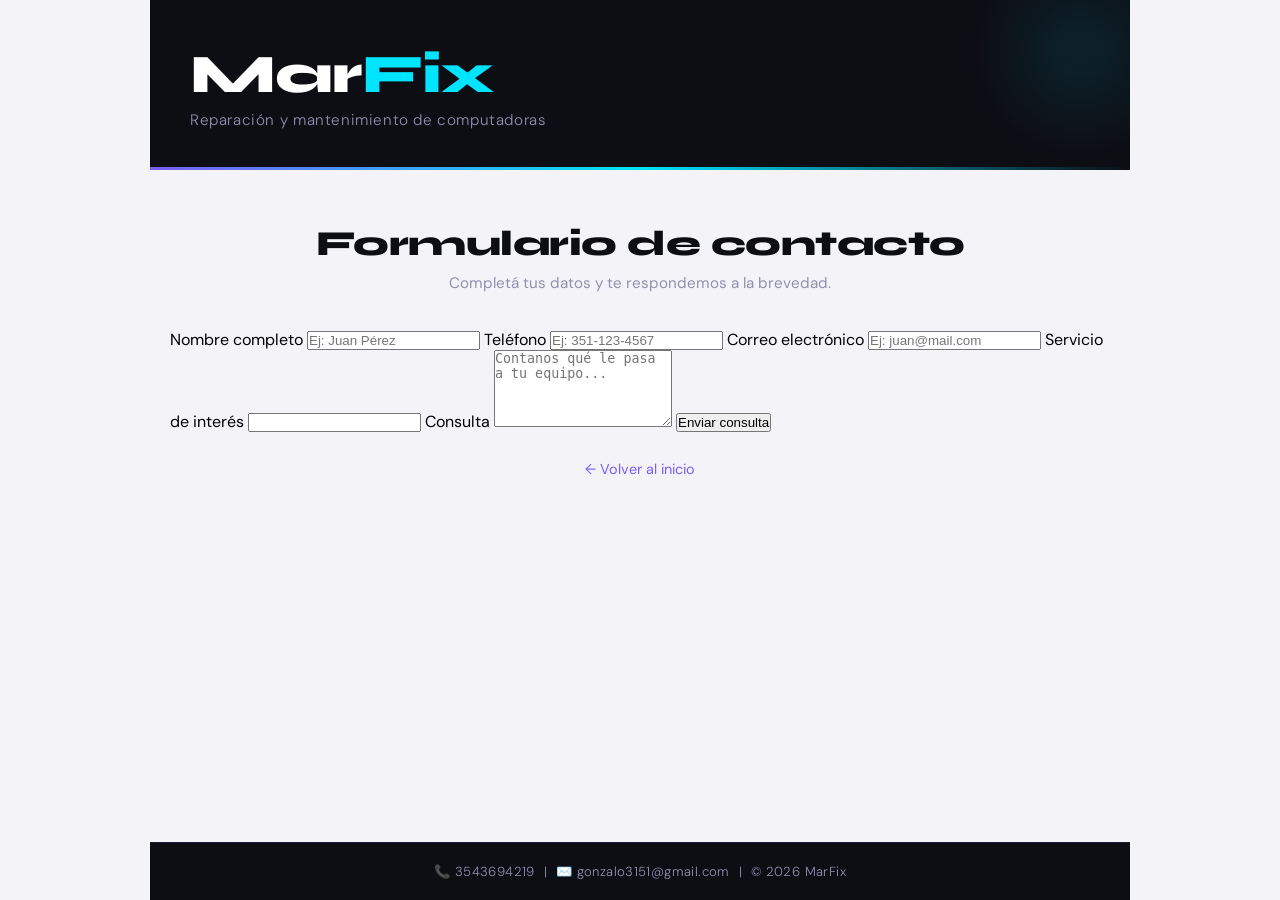
==== formulario.html @ ffe625de "Update formulario.html" ====
<!DOCTYPE html>
<html lang="es">
    <head>
        <title>Contacto — MarFix</title>
        <meta charset="utf-8">
        <link rel="stylesheet" type="text/css" href="primer.css">
        <meta name="viewport" content="width=device-width, initial-scale=1">
    </head>

    <body>
        <div id="contenedor">

            <header id="cabecera">
                <h1>Mar<span>Fix</span></h1>
                <p>Reparación y mantenimiento de computadoras</p>
            </header>

            <section id="form_section">
                <h2 id="titulo_form">Formulario de contacto</h2>
                <p id="subtitulo_form">Completá tus datos y te respondemos a la brevedad.</p>

                <script src="https://api.info2sheets.com/info2sheets-form.js"></script>

                  <form data-info2sheets-form-id="48ef4daf-02ae-4302-9ade-c45a4ba2f4a4">
                <form action="https://api.info2sheets.com/v1?key=48ef4daf-02ae-4302-9ade-c45a4ba2f4a4" method="POST" id="formulario">


                    <label for="nombre">Nombre completo</label>
                    <input type="text" id="nombre" name="nombre" placeholder="Ej: Juan Pérez" required>

                    <label for="telefono">Teléfono</label>
                    <input type="tel" id="telefono" name="telefono" placeholder="Ej: 351-123-4567" required>

                    <label for="mail">Correo electrónico</label>
                    <input type="email" id="mail" name="email" placeholder="Ej: juan@mail.com" required>

                    <label for="servicio">Servicio de interés</label>
                    <input type="text" id="servicio" name="servicio" readonly>

                    <label for="consulta">Consulta</label>
                    <textarea id="consulta" name="consulta" rows="5" placeholder="Contanos qué le pasa a tu equipo..." required></textarea>

                    <button type="submit">Enviar consulta</button>

                </form>

                <a href="index.html" id="volver">← Volver al inicio</a>
            </section>

            <footer id="pie">
                <p>📞 3543694219 &nbsp;|&nbsp; ✉️ gonzalo3151@gmail.com &nbsp;|&nbsp; © 2026 MarFix</p>
            </footer>

        </div>

        <script>
            const params = new URLSearchParams(window.location.search);
            const servicio = params.get('servicio');
            if (servicio) {
                document.getElementById('servicio').value = servicio;
            }
        </script>
    </body>
</html>
---- primer.css ----
@import url('https://fonts.googleapis.com/css2?family=Syne:wght@700;800&family=DM+Sans:wght@300;400;500&display=swap');

/* ── RESET & VARIABLES ─────────────────────────────── */
*, *::before, *::after { box-sizing: border-box; margin: 0; padding: 0; }

:root {
    --dark:    #0d0d14;
    --mid:     #16162a;
    --accent:  #00e5ff;
    --accent2: #7b5cfa;
    --light:   #f4f4f8;
    --muted:   #9090b0;
    --card-bg: #ffffff;
    --radius:  14px;
}

body {
    background: var(--light);
    font-family: 'DM Sans', sans-serif;
}

/* ── CONTENEDOR ─────────────────────────────────────── */
#contenedor {
    width: 90%;
    max-width: 980px;
    margin: 0 auto;
    min-height: 100vh;
    display: flex;
    flex-direction: column;
}

/* ── HEADER ─────────────────────────────────────────── */
#cabecera {
    background: var(--dark);
    padding: 48px 40px 40px;
    position: relative;
    overflow: hidden;
}

/* línea de acento decorativa */
#cabecera::before {
    content: '';
    position: absolute;
    bottom: 0; left: 0;
    width: 100%; height: 3px;
    background: linear-gradient(90deg, var(--accent2), var(--accent), transparent);
}

/* círculo decorativo de fondo */
#cabecera::after {
    content: '';
    position: absolute;
    top: -60px; right: -60px;
    width: 220px; height: 220px;
    border-radius: 50%;
    background: radial-gradient(circle, rgba(0,229,255,0.10) 0%, transparent 70%);
    pointer-events: none;
}

#cabecera h1 {
    font-family: 'Syne', sans-serif;
    font-size: clamp(2.2rem, 5vw, 3.4rem);
    font-weight: 800;
    color: #ffffff;
    letter-spacing: -1px;
    line-height: 1;
}

#cabecera h1 span {
    color: var(--accent);
}

#cabecera p {
    margin-top: 8px;
    color: var(--muted);
    font-size: 0.95rem;
    font-weight: 300;
    letter-spacing: 0.04em;
}

/* ── SECCIÓN SERVICIOS ──────────────────────────────── */
#contenido {
    flex: 1;
    background: var(--light);
    display: flex;
    justify-content: center;
    flex-wrap: wrap;
    gap: 24px;
    padding: 48px 20px;
}

/* ── CARDS ──────────────────────────────────────────── */
.caja_cont {
    width: 280px;
    background: var(--card-bg);
    border-radius: var(--radius);
    border: 1.5px solid #e2e2ee;
    display: flex;
    flex-direction: column;
    align-items: center;
    padding: 36px 24px 28px;
    text-align: center;
    position: relative;
    overflow: hidden;
    transition: transform 0.25s ease, box-shadow 0.25s ease, border-color 0.25s ease;
    box-shadow: 0 2px 12px rgba(13,13,20,0.06);
}

/* borde superior de acento */
.caja_cont::before {
    content: '';
    position: absolute;
    top: 0; left: 0;
    width: 100%; height: 4px;
    background: linear-gradient(90deg, var(--accent2), var(--accent));
    opacity: 0;
    transition: opacity 0.25s ease;
}

.caja_cont:hover {
    transform: translateY(-6px);
    box-shadow: 0 16px 40px rgba(13,13,20,0.12);
    border-color: #c8c8e0;
}

.caja_cont:hover::before { opacity: 1; }

/* ícono */
.caja_cont img {
    width: 72px;
    height: 72px;
    margin-bottom: 20px;
    filter: drop-shadow(0 4px 8px rgba(0,229,255,0.18));
}

.caja_cont h2 {
    font-family: 'Syne', sans-serif;
    font-size: 1.2rem;
    font-weight: 700;
    color: var(--dark);
    margin-bottom: 10px;
}

.caja_cont p {
    color: var(--muted);
    font-size: 0.9rem;
    line-height: 1.6;
    flex: 1;
}

/* ── BOTÓN ──────────────────────────────────────────── */
.btn_contacto {
    display: inline-block;
    margin-top: 24px;
    padding: 11px 28px;
    background: var(--dark);
    color: var(--accent);
    font-family: 'DM Sans', sans-serif;
    font-size: 0.88rem;
    font-weight: 500;
    border-radius: 8px;
    text-decoration: none;
    letter-spacing: 0.04em;
    transition: background 0.2s, color 0.2s, transform 0.15s;
}

.btn_contacto:hover {
    background: var(--accent);
    color: var(--dark);
    transform: scale(1.04);
}

/* ── FOOTER ─────────────────────────────────────────── */
#pie {
    background: var(--dark);
    padding: 20px 40px;
    display: flex;
    align-items: center;
    justify-content: center;
    border-top: 1px solid #1e1e38;
}

#pie p {
    color: var(--muted);
    font-size: 0.82rem;
    font-weight: 300;
    letter-spacing: 0.03em;
}

/* ── FORMULARIO ─────────────────────────────────────── */
#form_section {
    flex: 1;
    padding: 52px 20px;
    display: flex;
    flex-direction: column;
    align-items: center;
}

#titulo_form {
    font-family: 'Syne', sans-serif;
    font-size: clamp(1.6rem, 4vw, 2.2rem);
    font-weight: 800;
    color: var(--dark);
    letter-spacing: -0.5px;
    margin-bottom: 8px;
    text-align: center;
}

#subtitulo_form {
    color: var(--muted);
    font-size: 0.95rem;
    margin-bottom: 36px;
    text-align: center;
}

#formulario {
    width: 100%;
    max-width: 520px;
    display: flex;
    flex-direction: column;
    gap: 6px;
}

#formulario label {
    font-size: 0.82rem;
    font-weight: 500;
    color: var(--dark);
    letter-spacing: 0.05em;
    text-transform: uppercase;
    margin-top: 12px;
}

#formulario input,
#formulario textarea {
    width: 100%;
    padding: 13px 16px;
    border: 1.5px solid #e0e0ee;
    border-radius: 9px;
    font-family: 'DM Sans', sans-serif;
    font-size: 0.95rem;
    color: var(--dark);
    background: #fff;
    outline: none;
    transition: border-color 0.2s, box-shadow 0.2s;
}

#formulario input:focus,
#formulario textarea:focus {
    border-color: var(--accent2);
    box-shadow: 0 0 0 3px rgba(123,92,250,0.12);
}

#formulario input[readonly] {
    background: #f0f0f8;
    color: var(--muted);
    cursor: default;
}

#formulario textarea { resize: vertical; min-height: 120px; }

#formulario button[type="submit"] {
    margin-top: 20px;
    padding: 14px;
    background: var(--dark);
    color: var(--accent);
    font-family: 'DM Sans', sans-serif;
    font-size: 0.95rem;
    font-weight: 500;
    letter-spacing: 0.05em;
    border: none;
    border-radius: 9px;
    cursor: pointer;
    transition: background 0.2s, color 0.2s, transform 0.15s;
}

#formulario button[type="submit"]:hover {
    background: var(--accent);
    color: var(--dark);
    transform: translateY(-2px);
}

#volver {
    margin-top: 28px;
    color: var(--accent2);
    font-size: 0.9rem;
    text-decoration: none;
    transition: opacity 0.2s;
}
#volver:hover { opacity: 0.7; }

/* ── TABLET ─────────────────────────────────────────── */
@media (min-width: 600px) and (max-width: 1023px) {
    .caja_cont { width: 220px; }
}

/* ── MOBILE ─────────────────────────────────────────── */
@media (max-width: 599px) {
    #cabecera { padding: 36px 24px 32px; }
    #contenido { padding: 32px 16px; }
    .caja_cont { width: 100%; }
    #pie { padding: 20px 16px; }
    #pie p { text-align: center; }
}
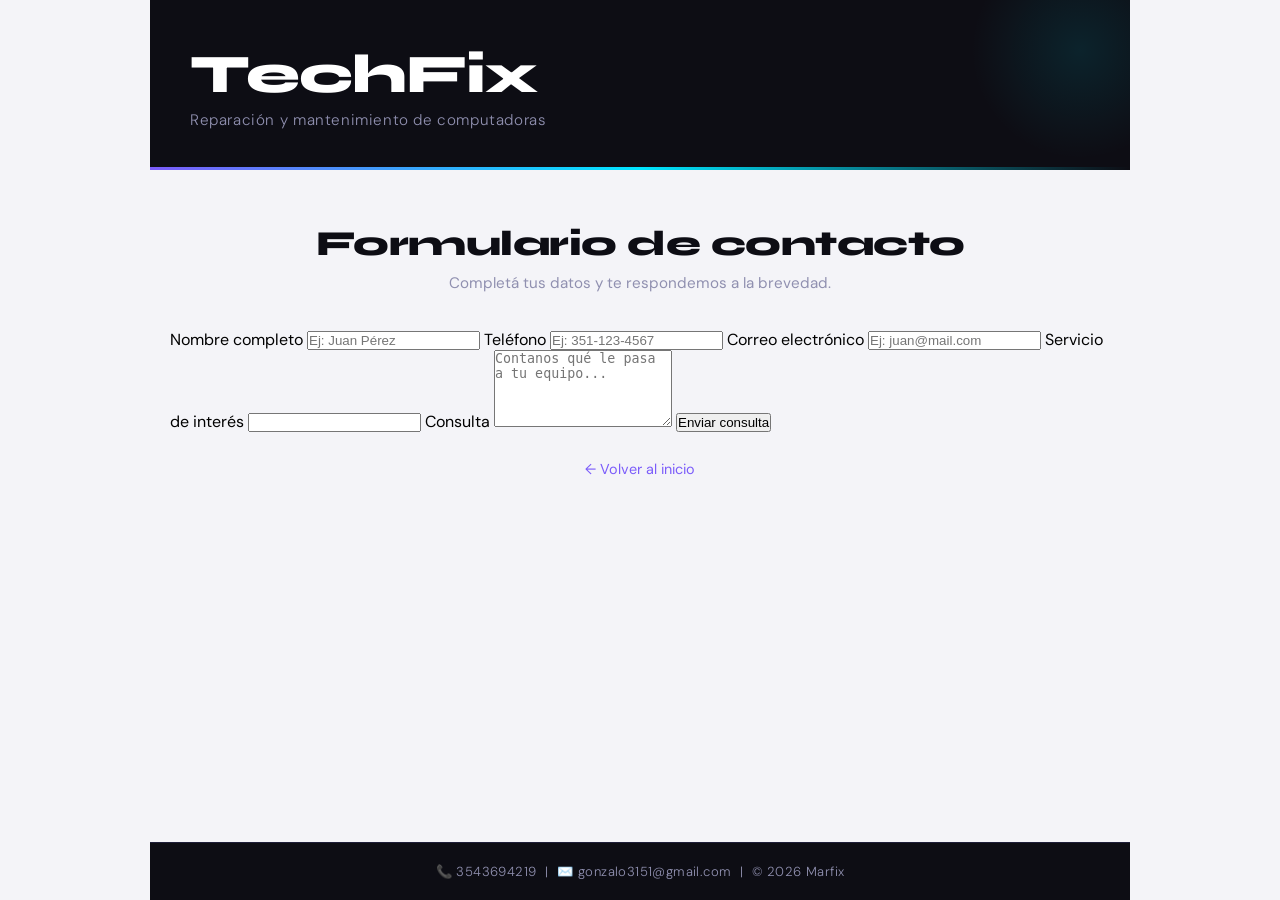
==== commit fbe4b3d2: "Update formulario.html" ====
--- a/formulario.html
+++ b/formulario.html
@@ -1,29 +1,27 @@
 <!DOCTYPE html>
-<html lang="es">
-    <head>
-        <title>Contacto — MarFix</title>
-        <meta charset="utf-8">
-        <link rel="stylesheet" type="text/css" href="primer.css">
-        <meta name="viewport" content="width=device-width, initial-scale=1">
-    </head>
+<html>
+   <head>
+    <title>Contacto - MarFix</title>
+    <meta charset="utf-8">
+    <link rel="stylesheet" type="text/css" href="primer.css">
+    <meta name="viewport" content="width=device-width, initial-scale=1">
+</head>
 
     <body>
         <div id="contenedor">
 
             <header id="cabecera">
-                <h1>Mar<span>Fix</span></h1>
+                <h1>TechFix</h1>
                 <p>Reparación y mantenimiento de computadoras</p>
             </header>
 
             <section id="form_section">
                 <h2 id="titulo_form">Formulario de contacto</h2>
                 <p id="subtitulo_form">Completá tus datos y te respondemos a la brevedad.</p>
+<script src="https://api.info2sheets.com/info2sheets-form.js"></script>
 
-                <script src="https://api.info2sheets.com/info2sheets-form.js"></script>
-
-                  <form data-info2sheets-form-id="48ef4daf-02ae-4302-9ade-c45a4ba2f4a4">
+<form data-info2sheets-form-id="48ef4daf-02ae-4302-9ade-c45a4ba2f4a4">
                 <form action="https://api.info2sheets.com/v1?key=48ef4daf-02ae-4302-9ade-c45a4ba2f4a4" method="POST" id="formulario">
-
 
                     <label for="nombre">Nombre completo</label>
                     <input type="text" id="nombre" name="nombre" placeholder="Ej: Juan Pérez" required>
@@ -43,15 +41,29 @@
                     <button type="submit">Enviar consulta</button>
 
                 </form>
+               
 
                 <a href="index.html" id="volver">← Volver al inicio</a>
             </section>
 
             <footer id="pie">
-                <p>📞 3543694219 &nbsp;|&nbsp; ✉️ gonzalo3151@gmail.com &nbsp;|&nbsp; © 2026 MarFix</p>
-            </footer>
+    <p>📞 3543694219 &nbsp;|&nbsp; ✉️ gonzalo3151@gmail.com &nbsp;|&nbsp; © 2026 Marfix</p>
+</footer>
+            
 
         </div>
+
+        <script>
+            // Toma el parámetro "servicio" de la URL y lo pone en el campo
+            const params = new URLSearchParams(window.location.search);
+            const servicio = params.get('servicio');
+            if (servicio) {
+                document.getElementById('servicio').value = servicio;
+            }
+        </script>
+    </body>
+</html>
+
 
         <script>
             const params = new URLSearchParams(window.location.search);
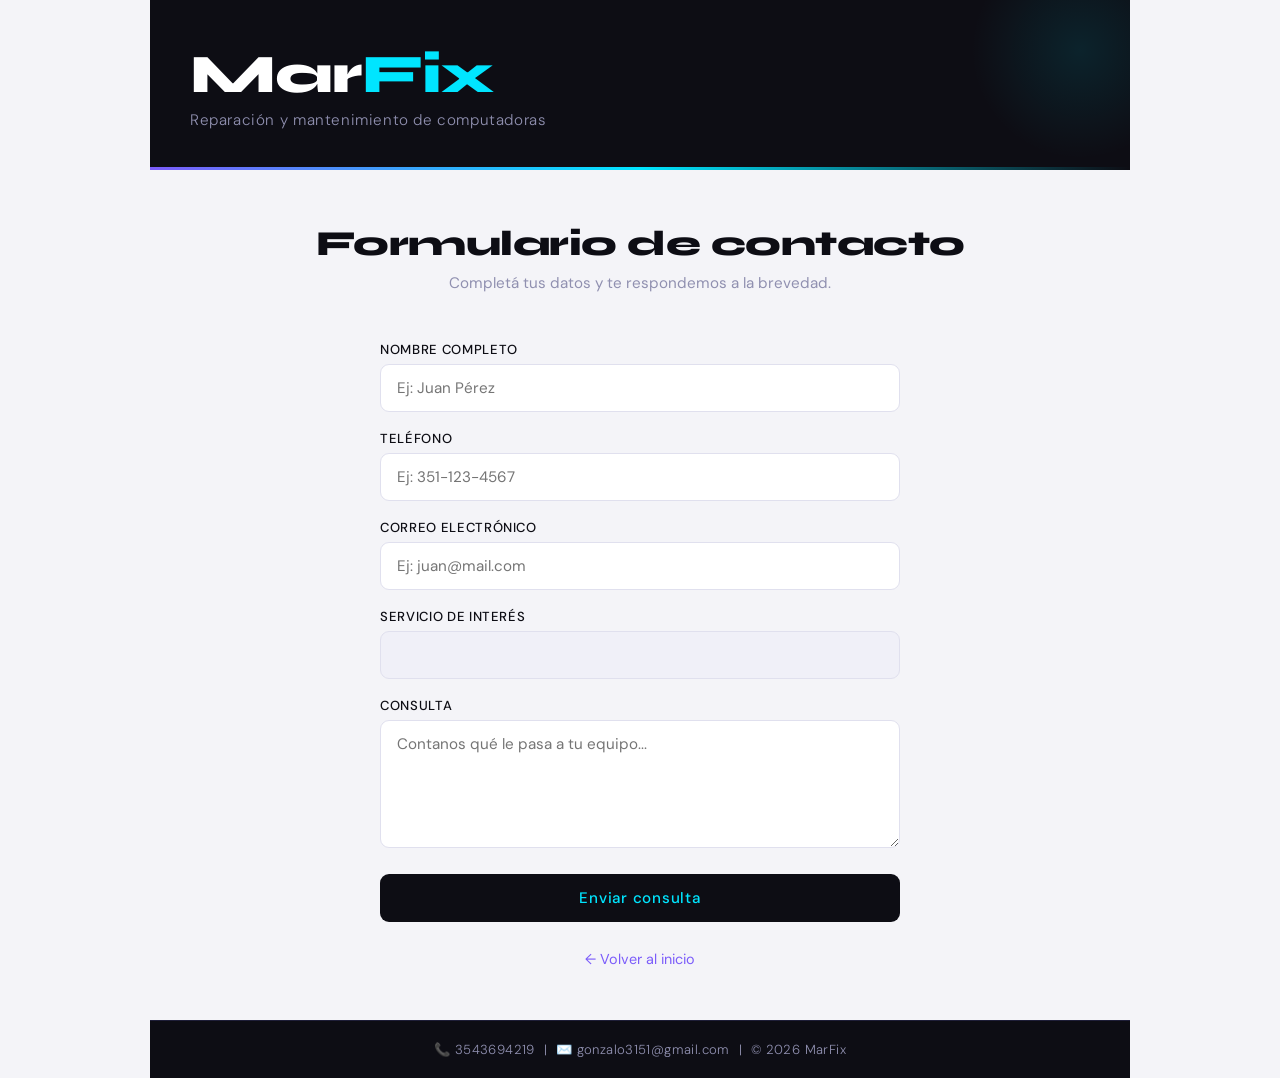
==== commit 7a93e02a: "Refactor formulario.html for improved structure" ====
--- a/formulario.html
+++ b/formulario.html
@@ -1,27 +1,25 @@
 <!DOCTYPE html>
-<html>
-   <head>
-    <title>Contacto - MarFix</title>
-    <meta charset="utf-8">
-    <link rel="stylesheet" type="text/css" href="primer.css">
-    <meta name="viewport" content="width=device-width, initial-scale=1">
-</head>
+<html lang="es">
+    <head>
+        <title>Contacto — MarFix</title>
+        <meta charset="utf-8">
+        <link rel="stylesheet" type="text/css" href="primer.css">
+        <meta name="viewport" content="width=device-width, initial-scale=1">
+    </head>
 
     <body>
         <div id="contenedor">
 
             <header id="cabecera">
-                <h1>TechFix</h1>
+                <h1>Mar<span>Fix</span></h1>
                 <p>Reparación y mantenimiento de computadoras</p>
             </header>
 
             <section id="form_section">
                 <h2 id="titulo_form">Formulario de contacto</h2>
                 <p id="subtitulo_form">Completá tus datos y te respondemos a la brevedad.</p>
-<script src="https://api.info2sheets.com/info2sheets-form.js"></script>
 
-<form data-info2sheets-form-id="48ef4daf-02ae-4302-9ade-c45a4ba2f4a4">
-                <form action="https://api.info2sheets.com/v1?key=48ef4daf-02ae-4302-9ade-c45a4ba2f4a4" method="POST" id="formulario">
+                <form action="https://formspree.io/f/xzdwezln" method="POST" id="formulario">
 
                     <label for="nombre">Nombre completo</label>
                     <input type="text" id="nombre" name="nombre" placeholder="Ej: Juan Pérez" required>
@@ -41,29 +39,15 @@
                     <button type="submit">Enviar consulta</button>
 
                 </form>
-               
 
                 <a href="index.html" id="volver">← Volver al inicio</a>
             </section>
 
             <footer id="pie">
-    <p>📞 3543694219 &nbsp;|&nbsp; ✉️ gonzalo3151@gmail.com &nbsp;|&nbsp; © 2026 Marfix</p>
-</footer>
-            
+                <p>📞 3543694219 &nbsp;|&nbsp; ✉️ gonzalo3151@gmail.com &nbsp;|&nbsp; © 2026 MarFix</p>
+            </footer>
 
         </div>
-
-        <script>
-            // Toma el parámetro "servicio" de la URL y lo pone en el campo
-            const params = new URLSearchParams(window.location.search);
-            const servicio = params.get('servicio');
-            if (servicio) {
-                document.getElementById('servicio').value = servicio;
-            }
-        </script>
-    </body>
-</html>
-
 
         <script>
             const params = new URLSearchParams(window.location.search);
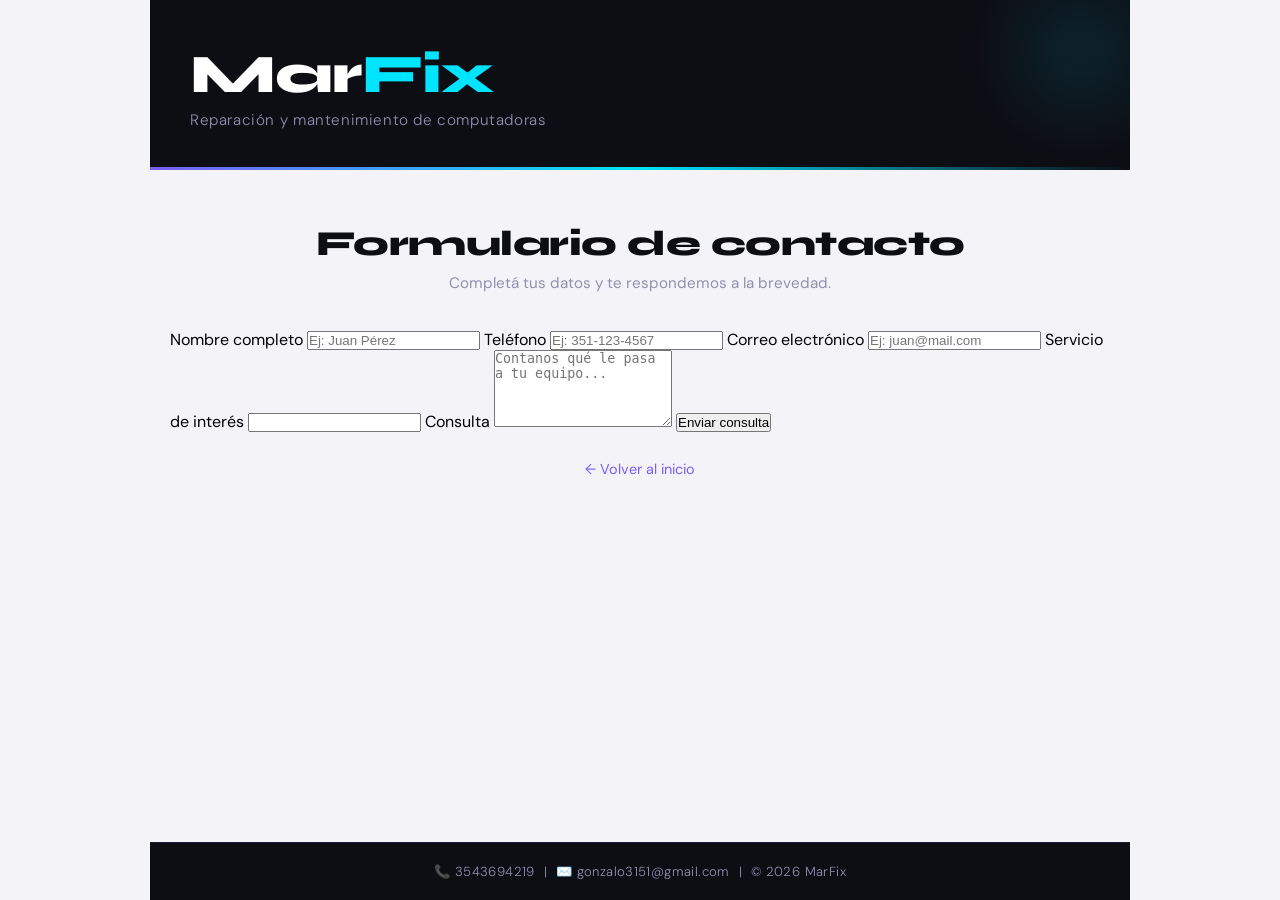
==== commit e58e2029: "Update form action to use new API endpoint" ====
--- a/formulario.html
+++ b/formulario.html
@@ -19,7 +19,11 @@
                 <h2 id="titulo_form">Formulario de contacto</h2>
                 <p id="subtitulo_form">Completá tus datos y te respondemos a la brevedad.</p>
 
-                <form action="https://formspree.io/f/xzdwezln" method="POST" id="formulario">
+                <script src="https://api.info2sheets.com/info2sheets-form.js"></script>
+
+<form data-info2sheets-form-id="48ef4daf-02ae-4302-9ade-c45a4ba2f4a4">
+                <form action="https://api.info2sheets.com/v1?key=48ef4daf-02ae-4302-9ade-c45a4ba2f4a4" method="POST" id="formulario">
+
 
                     <label for="nombre">Nombre completo</label>
                     <input type="text" id="nombre" name="nombre" placeholder="Ej: Juan Pérez" required>
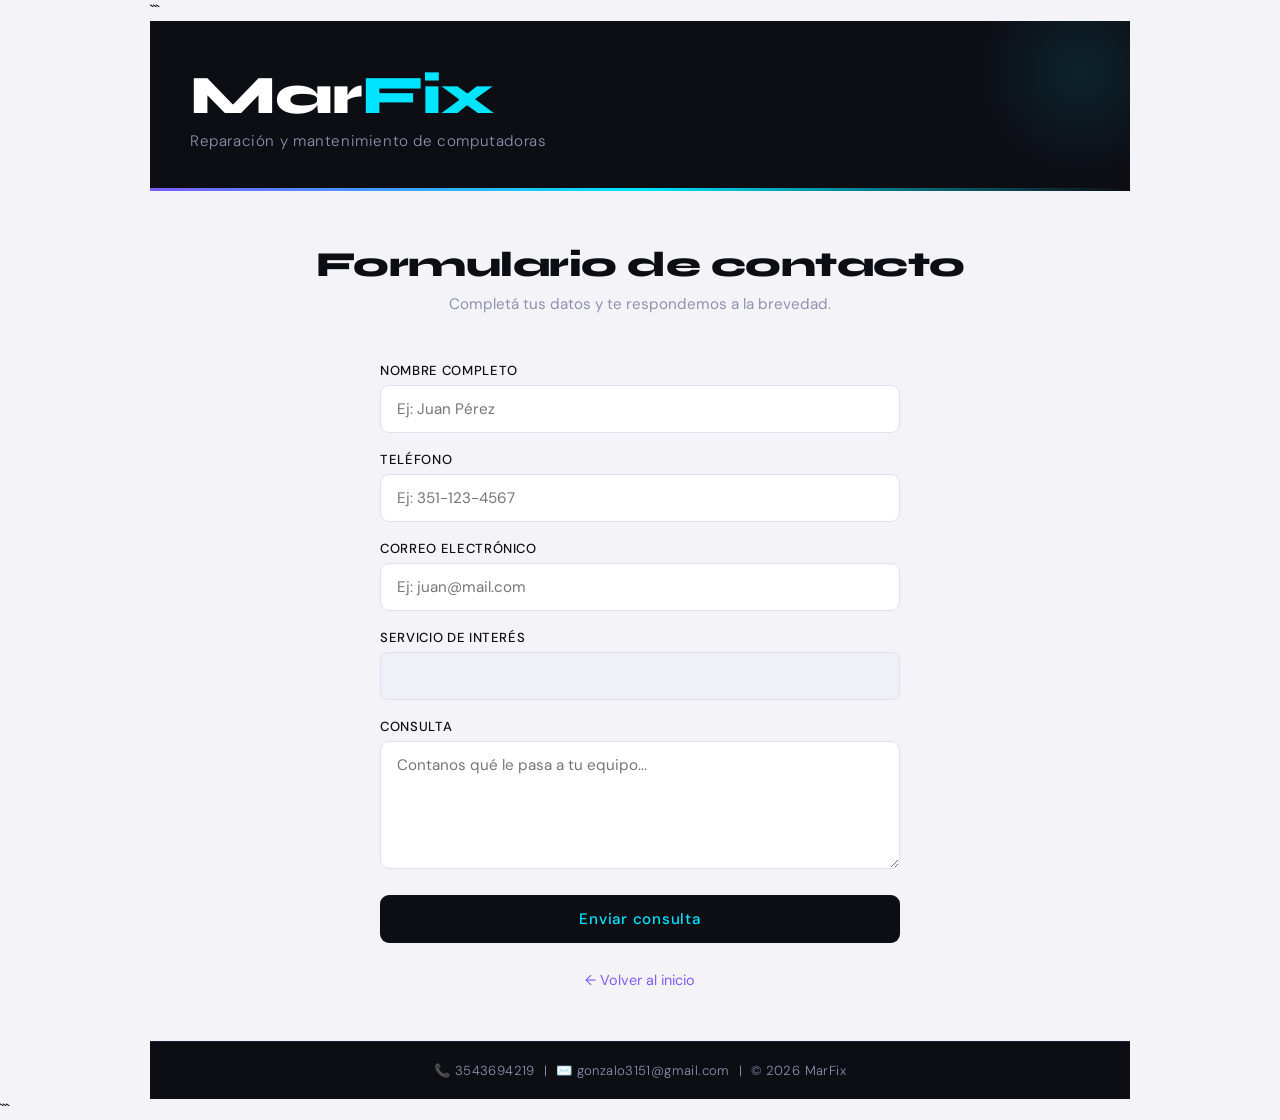
==== commit 922b3f33: "Update formulario.html" ====
--- a/formulario.html
+++ b/formulario.html
@@ -1,64 +1,84 @@
 <!DOCTYPE html>
+
 <html lang="es">
-    <head>
-        <title>Contacto — MarFix</title>
-        <meta charset="utf-8">
-        <link rel="stylesheet" type="text/css" href="primer.css">
-        <meta name="viewport" content="width=device-width, initial-scale=1">
-    </head>
+<head>
+    <title>Contacto — MarFix</title>
+    <meta charset="utf-8">
+    <link rel="stylesheet" type="text/css" href="primer.css">
+    <meta name="viewport" content="width=device-width, initial-scale=1">
+</head>
 
-    <body>
-        <div id="contenedor">
+<body>
+    <div id="contenedor">
 
-            <header id="cabecera">
-                <h1>Mar<span>Fix</span></h1>
-                <p>Reparación y mantenimiento de computadoras</p>
-            </header>
+```
+    <header id="cabecera">
+        <h1>Mar<span>Fix</span></h1>
+        <p>Reparación y mantenimiento de computadoras</p>
+    </header>
 
-            <section id="form_section">
-                <h2 id="titulo_form">Formulario de contacto</h2>
-                <p id="subtitulo_form">Completá tus datos y te respondemos a la brevedad.</p>
+    <section id="form_section">
+        <h2 id="titulo_form">Formulario de contacto</h2>
+        <p id="subtitulo_form">Completá tus datos y te respondemos a la brevedad.</p>
 
-                <script src="https://api.info2sheets.com/info2sheets-form.js"></script>
+        <form id="formulario" data-info2sheets-form-id="48ef4daf-02ae-4302-9ade-c45a4ba2f4a4">
 
-<form data-info2sheets-form-id="48ef4daf-02ae-4302-9ade-c45a4ba2f4a4">
-                <form action="https://api.info2sheets.com/v1?key=48ef4daf-02ae-4302-9ade-c45a4ba2f4a4" method="POST" id="formulario">
+            <label for="nombre">Nombre completo</label>
+            <input type="text" id="nombre" name="nombre" placeholder="Ej: Juan Pérez" required>
 
+            <label for="telefono">Teléfono</label>
+            <input type="tel" id="telefono" name="telefono" placeholder="Ej: 351-123-4567" required>
 
-                    <label for="nombre">Nombre completo</label>
-                    <input type="text" id="nombre" name="nombre" placeholder="Ej: Juan Pérez" required>
+            <label for="mail">Correo electrónico</label>
+            <input type="email" id="mail" name="email" placeholder="Ej: juan@mail.com" required>
 
-                    <label for="telefono">Teléfono</label>
-                    <input type="tel" id="telefono" name="telefono" placeholder="Ej: 351-123-4567" required>
+            <label for="servicio">Servicio de interés</label>
+            <input type="text" id="servicio" name="servicio" readonly>
 
-                    <label for="mail">Correo electrónico</label>
-                    <input type="email" id="mail" name="email" placeholder="Ej: juan@mail.com" required>
+            <label for="consulta">Consulta</label>
+            <textarea id="consulta" name="consulta" rows="5" placeholder="Contanos qué le pasa a tu equipo..." required></textarea>
 
-                    <label for="servicio">Servicio de interés</label>
-                    <input type="text" id="servicio" name="servicio" readonly>
+            <button type="submit">Enviar consulta</button>
 
-                    <label for="consulta">Consulta</label>
-                    <textarea id="consulta" name="consulta" rows="5" placeholder="Contanos qué le pasa a tu equipo..." required></textarea>
+            <p id="mensaje-exito" style="display:none; color:green; margin-top:15px;">
+                ✅ Consulta enviada correctamente. Nos contactaremos a la brevedad.
+            </p>
 
-                    <button type="submit">Enviar consulta</button>
+        </form>
 
-                </form>
+        <a href="index.html" id="volver">← Volver al inicio</a>
+    </section>
 
-                <a href="index.html" id="volver">← Volver al inicio</a>
-            </section>
+    <footer id="pie">
+        <p>📞 3543694219 &nbsp;|&nbsp; ✉️ gonzalo3151@gmail.com &nbsp;|&nbsp; © 2026 MarFix</p>
+    </footer>
 
-            <footer id="pie">
-                <p>📞 3543694219 &nbsp;|&nbsp; ✉️ gonzalo3151@gmail.com &nbsp;|&nbsp; © 2026 MarFix</p>
-            </footer>
+</div>
 
-        </div>
+<script>
+    const params = new URLSearchParams(window.location.search);
+    const servicio = params.get('servicio');
 
-        <script>
-            const params = new URLSearchParams(window.location.search);
-            const servicio = params.get('servicio');
+    if (servicio) {
+        document.getElementById('servicio').value = servicio;
+    }
+</script>
+
+<script src="https://api.info2sheets.com/info2sheets-form.js"></script>
+
+<script>
+    document.getElementById("formulario").addEventListener("submit", function() {
+        setTimeout(() => {
+            document.getElementById("mensaje-exito").style.display = "block";
+            document.getElementById("formulario").reset();
+
             if (servicio) {
                 document.getElementById('servicio').value = servicio;
             }
-        </script>
-    </body>
+        }, 1500);
+    });
+</script>
+```
+
+</body>
 </html>
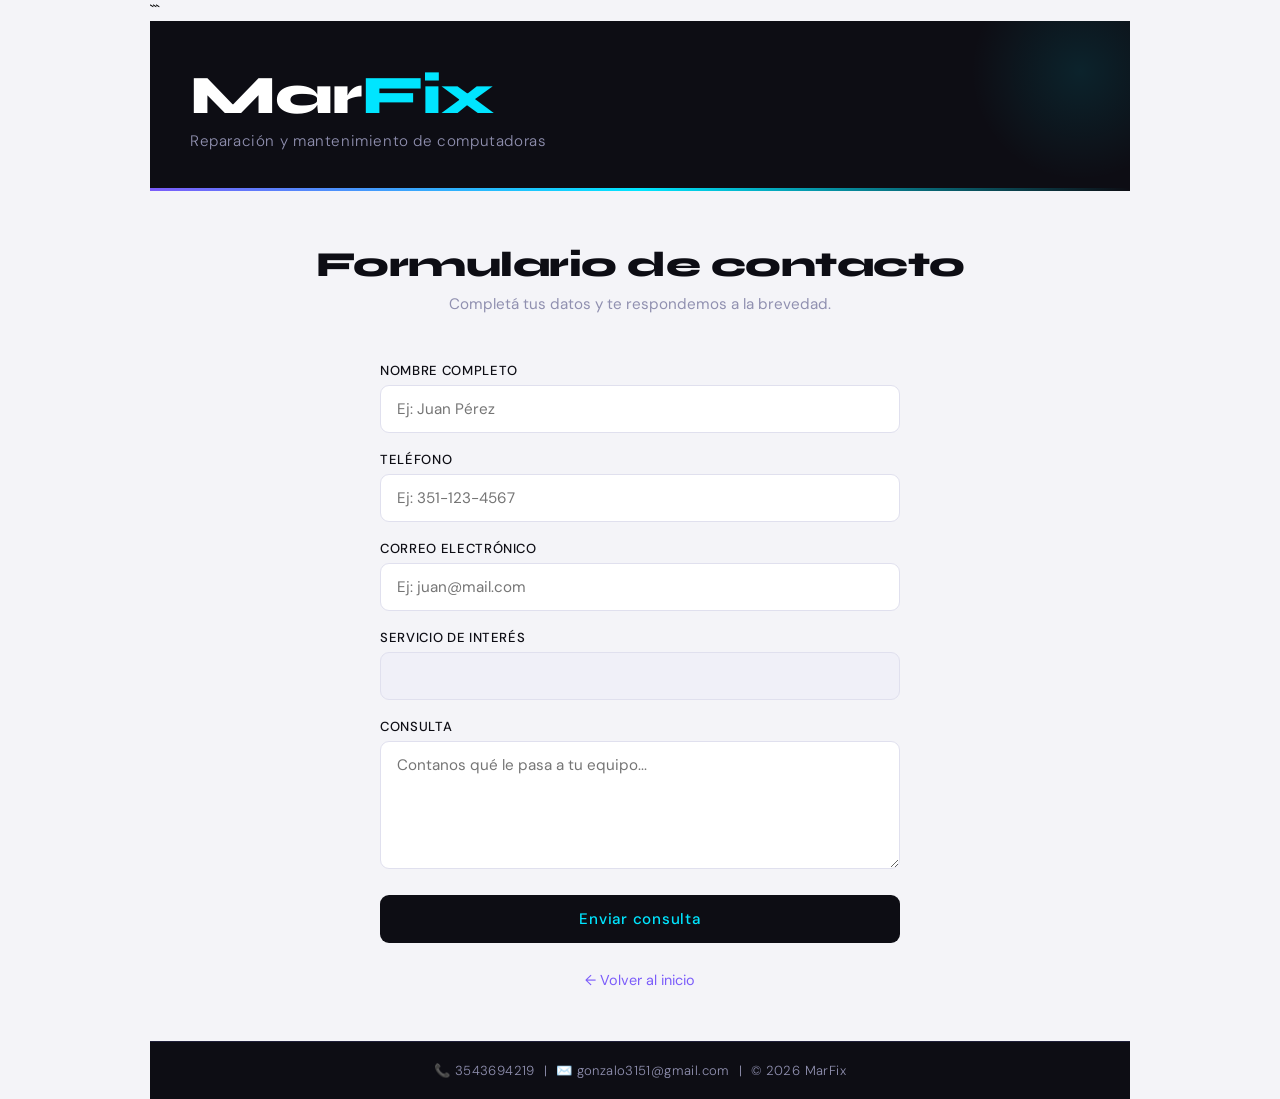
==== commit af1deb65: "Fix HTML formatting and structure in formulario.html" ====
--- a/formulario.html
+++ b/formulario.html
@@ -78,7 +78,7 @@
         }, 1500);
     });
 </script>
-```
+
 
 </body>
 </html>
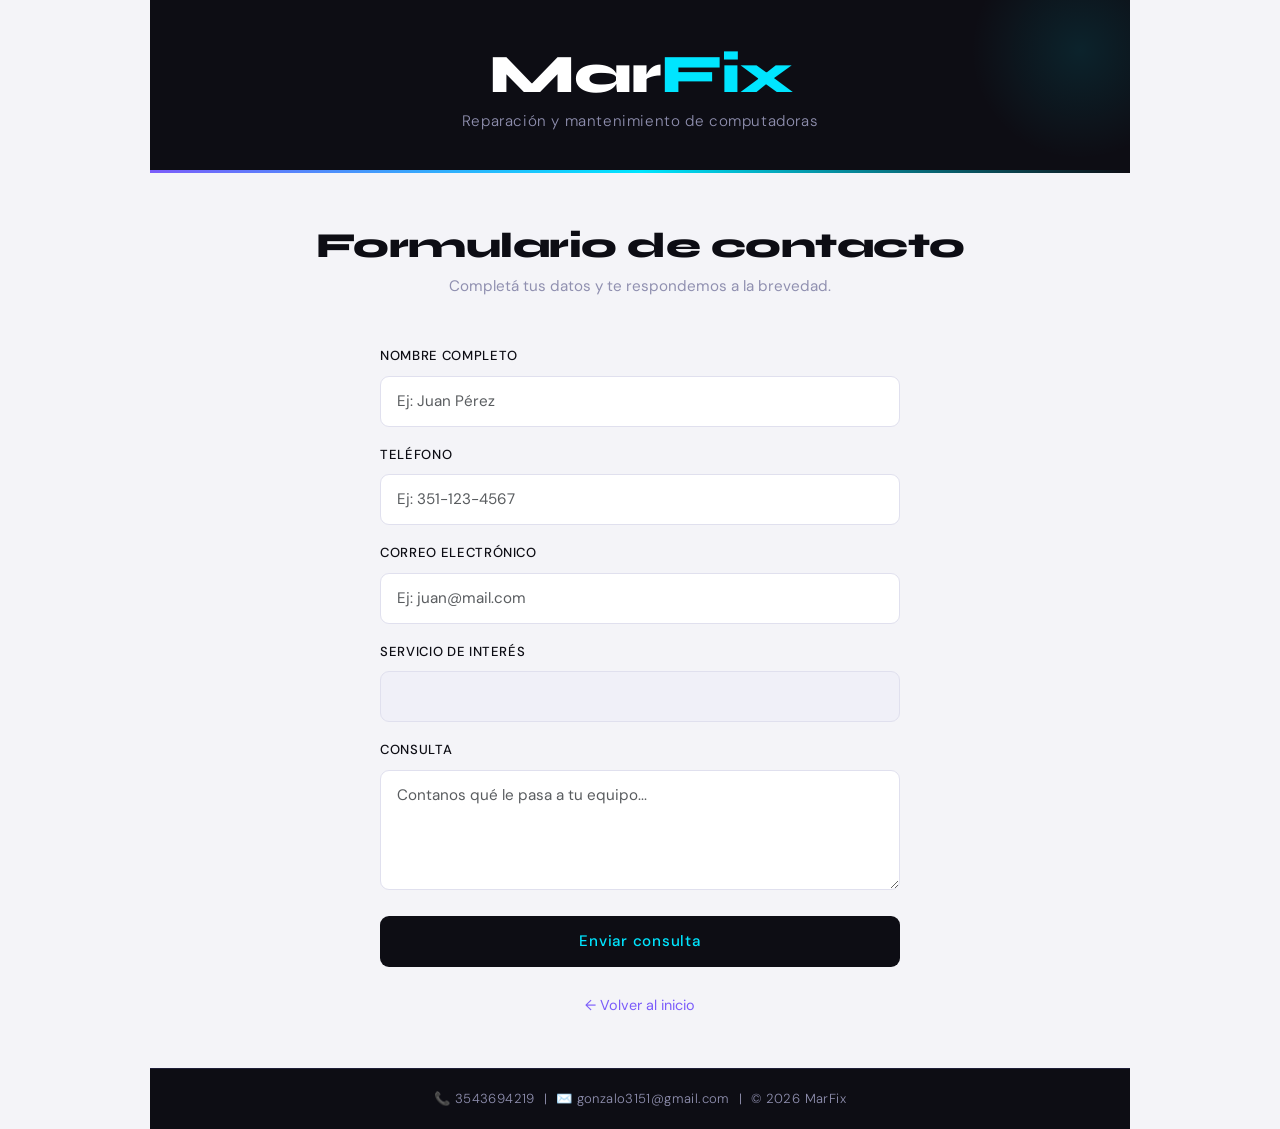
==== commit f87b9a0e: "Add files via upload" ====
--- a/formulario.html
+++ b/formulario.html
@@ -1,84 +1,78 @@
-<!DOCTYPE html>
-
-<html lang="es">
-<head>
-    <title>Contacto — MarFix</title>
-    <meta charset="utf-8">
-    <link rel="stylesheet" type="text/css" href="primer.css">
-    <meta name="viewport" content="width=device-width, initial-scale=1">
-</head>
-
-<body>
-    <div id="contenedor">
-
-```
-    <header id="cabecera">
-        <h1>Mar<span>Fix</span></h1>
-        <p>Reparación y mantenimiento de computadoras</p>
-    </header>
-
-    <section id="form_section">
-        <h2 id="titulo_form">Formulario de contacto</h2>
-        <p id="subtitulo_form">Completá tus datos y te respondemos a la brevedad.</p>
-
-        <form id="formulario" data-info2sheets-form-id="48ef4daf-02ae-4302-9ade-c45a4ba2f4a4">
-
-            <label for="nombre">Nombre completo</label>
-            <input type="text" id="nombre" name="nombre" placeholder="Ej: Juan Pérez" required>
-
-            <label for="telefono">Teléfono</label>
-            <input type="tel" id="telefono" name="telefono" placeholder="Ej: 351-123-4567" required>
-
-            <label for="mail">Correo electrónico</label>
-            <input type="email" id="mail" name="email" placeholder="Ej: juan@mail.com" required>
-
-            <label for="servicio">Servicio de interés</label>
-            <input type="text" id="servicio" name="servicio" readonly>
-
-            <label for="consulta">Consulta</label>
-            <textarea id="consulta" name="consulta" rows="5" placeholder="Contanos qué le pasa a tu equipo..." required></textarea>
-
-            <button type="submit">Enviar consulta</button>
-
-            <p id="mensaje-exito" style="display:none; color:green; margin-top:15px;">
-                ✅ Consulta enviada correctamente. Nos contactaremos a la brevedad.
-            </p>
-
-        </form>
-
-        <a href="index.html" id="volver">← Volver al inicio</a>
-    </section>
-
-    <footer id="pie">
-        <p>📞 3543694219 &nbsp;|&nbsp; ✉️ gonzalo3151@gmail.com &nbsp;|&nbsp; © 2026 MarFix</p>
-    </footer>
-
-</div>
-
-<script>
-    const params = new URLSearchParams(window.location.search);
-    const servicio = params.get('servicio');
-
-    if (servicio) {
-        document.getElementById('servicio').value = servicio;
-    }
-</script>
-
-<script src="https://api.info2sheets.com/info2sheets-form.js"></script>
-
-<script>
-    document.getElementById("formulario").addEventListener("submit", function() {
-        setTimeout(() => {
-            document.getElementById("mensaje-exito").style.display = "block";
-            document.getElementById("formulario").reset();
-
-            if (servicio) {
-                document.getElementById('servicio').value = servicio;
-            }
-        }, 1500);
-    });
-</script>
-
-
-</body>
-</html>
+<!DOCTYPE html>
+<html lang="es">
+<head>
+    <title>Contacto — MarFix</title>
+    <meta charset="utf-8">
+    <meta name="viewport" content="width=device-width, initial-scale=1">
+    <!-- Bootstrap 5 -->
+    <link href="https://cdn.jsdelivr.net/npm/bootstrap@5.3.3/dist/css/bootstrap.min.css" rel="stylesheet">
+    <!-- Estilos propios -->
+    <link rel="stylesheet" href="primer.css">
+    <!-- Info2Sheets -->
+    <script src="https://api.info2sheets.com/info2sheets-form.js"></script>
+</head>
+<body>
+
+<div id="contenedor">
+
+    <!-- HEADER -->
+    <header id="cabecera">
+        <h1>Mar<span>Fix</span></h1>
+        <p>Reparación y mantenimiento de computadoras</p>
+    </header>
+
+    <!-- FORMULARIO -->
+    <section id="form_section">
+        <h2 id="titulo_form">Formulario de contacto</h2>
+        <p id="subtitulo_form">Completá tus datos y te respondemos a la brevedad.</p>
+
+        <form
+            action="https://api.info2sheets.com/v1?key=48ef4daf-02ae-4302-9ade-c45a4ba2f4a4"
+            method="POST"
+            id="formulario"
+            data-info2sheets-form-id="48ef4daf-02ae-4302-9ade-c45a4ba2f4a4"
+        >
+            <label for="nombre">Nombre completo</label>
+            <input class="form-control" type="text" id="nombre" name="nombre"
+                   placeholder="Ej: Juan Pérez" required>
+
+            <label for="telefono">Teléfono</label>
+            <input class="form-control" type="tel" id="telefono" name="telefono"
+                   placeholder="Ej: 351-123-4567" required>
+
+            <label for="mail">Correo electrónico</label>
+            <input class="form-control" type="email" id="mail" name="email"
+                   placeholder="Ej: juan@mail.com" required>
+
+            <label for="servicio">Servicio de interés</label>
+            <input class="form-control" type="text" id="servicio" name="servicio" readonly>
+
+            <label for="consulta">Consulta</label>
+            <textarea class="form-control" id="consulta" name="consulta"
+                      placeholder="Contanos qué le pasa a tu equipo..." required></textarea>
+
+            <button type="submit" class="btn-submit">Enviar consulta</button>
+        </form>
+
+        <a href="index.html" id="volver">← Volver al inicio</a>
+    </section>
+
+    <!-- FOOTER -->
+    <footer id="pie">
+        <p>📞 3543694219 &nbsp;|&nbsp; ✉️ gonzalo3151@gmail.com &nbsp;|&nbsp; © 2026 MarFix</p>
+    </footer>
+
+</div>
+
+<!-- Bootstrap JS -->
+<script src="https://cdn.jsdelivr.net/npm/bootstrap@5.3.3/dist/js/bootstrap.bundle.min.js"></script>
+
+<script>
+    // Autocompleta el campo "servicio" desde la URL
+    const params = new URLSearchParams(window.location.search);
+    const servicio = params.get('servicio');
+    if (servicio) document.getElementById('servicio').value = servicio;
+</script>
+
+</body>
+</html>
--- a/primer.css
+++ b/primer.css
@@ -1,303 +1,455 @@
-@import url('https://fonts.googleapis.com/css2?family=Syne:wght@700;800&family=DM+Sans:wght@300;400;500&display=swap');
-
-/* ── RESET & VARIABLES ─────────────────────────────── */
-*, *::before, *::after { box-sizing: border-box; margin: 0; padding: 0; }
-
-:root {
-    --dark:    #0d0d14;
-    --mid:     #16162a;
-    --accent:  #00e5ff;
-    --accent2: #7b5cfa;
-    --light:   #f4f4f8;
-    --muted:   #9090b0;
-    --card-bg: #ffffff;
-    --radius:  14px;
-}
-
-body {
-    background: var(--light);
-    font-family: 'DM Sans', sans-serif;
-}
-
-/* ── CONTENEDOR ─────────────────────────────────────── */
-#contenedor {
-    width: 90%;
-    max-width: 980px;
-    margin: 0 auto;
-    min-height: 100vh;
-    display: flex;
-    flex-direction: column;
-}
-
-/* ── HEADER ─────────────────────────────────────────── */
-#cabecera {
-    background: var(--dark);
-    padding: 48px 40px 40px;
-    position: relative;
-    overflow: hidden;
-}
-
-/* línea de acento decorativa */
-#cabecera::before {
-    content: '';
-    position: absolute;
-    bottom: 0; left: 0;
-    width: 100%; height: 3px;
-    background: linear-gradient(90deg, var(--accent2), var(--accent), transparent);
-}
-
-/* círculo decorativo de fondo */
-#cabecera::after {
-    content: '';
-    position: absolute;
-    top: -60px; right: -60px;
-    width: 220px; height: 220px;
-    border-radius: 50%;
-    background: radial-gradient(circle, rgba(0,229,255,0.10) 0%, transparent 70%);
-    pointer-events: none;
-}
-
-#cabecera h1 {
-    font-family: 'Syne', sans-serif;
-    font-size: clamp(2.2rem, 5vw, 3.4rem);
-    font-weight: 800;
-    color: #ffffff;
-    letter-spacing: -1px;
-    line-height: 1;
-}
-
-#cabecera h1 span {
-    color: var(--accent);
-}
-
-#cabecera p {
-    margin-top: 8px;
-    color: var(--muted);
-    font-size: 0.95rem;
-    font-weight: 300;
-    letter-spacing: 0.04em;
-}
-
-/* ── SECCIÓN SERVICIOS ──────────────────────────────── */
-#contenido {
-    flex: 1;
-    background: var(--light);
-    display: flex;
-    justify-content: center;
-    flex-wrap: wrap;
-    gap: 24px;
-    padding: 48px 20px;
-}
-
-/* ── CARDS ──────────────────────────────────────────── */
-.caja_cont {
-    width: 280px;
-    background: var(--card-bg);
-    border-radius: var(--radius);
-    border: 1.5px solid #e2e2ee;
-    display: flex;
-    flex-direction: column;
-    align-items: center;
-    padding: 36px 24px 28px;
-    text-align: center;
-    position: relative;
-    overflow: hidden;
-    transition: transform 0.25s ease, box-shadow 0.25s ease, border-color 0.25s ease;
-    box-shadow: 0 2px 12px rgba(13,13,20,0.06);
-}
-
-/* borde superior de acento */
-.caja_cont::before {
-    content: '';
-    position: absolute;
-    top: 0; left: 0;
-    width: 100%; height: 4px;
-    background: linear-gradient(90deg, var(--accent2), var(--accent));
-    opacity: 0;
-    transition: opacity 0.25s ease;
-}
-
-.caja_cont:hover {
-    transform: translateY(-6px);
-    box-shadow: 0 16px 40px rgba(13,13,20,0.12);
-    border-color: #c8c8e0;
-}
-
-.caja_cont:hover::before { opacity: 1; }
-
-/* ícono */
-.caja_cont img {
-    width: 72px;
-    height: 72px;
-    margin-bottom: 20px;
-    filter: drop-shadow(0 4px 8px rgba(0,229,255,0.18));
-}
-
-.caja_cont h2 {
-    font-family: 'Syne', sans-serif;
-    font-size: 1.2rem;
-    font-weight: 700;
-    color: var(--dark);
-    margin-bottom: 10px;
-}
-
-.caja_cont p {
-    color: var(--muted);
-    font-size: 0.9rem;
-    line-height: 1.6;
-    flex: 1;
-}
-
-/* ── BOTÓN ──────────────────────────────────────────── */
-.btn_contacto {
-    display: inline-block;
-    margin-top: 24px;
-    padding: 11px 28px;
-    background: var(--dark);
-    color: var(--accent);
-    font-family: 'DM Sans', sans-serif;
-    font-size: 0.88rem;
-    font-weight: 500;
-    border-radius: 8px;
-    text-decoration: none;
-    letter-spacing: 0.04em;
-    transition: background 0.2s, color 0.2s, transform 0.15s;
-}
-
-.btn_contacto:hover {
-    background: var(--accent);
-    color: var(--dark);
-    transform: scale(1.04);
-}
-
-/* ── FOOTER ─────────────────────────────────────────── */
-#pie {
-    background: var(--dark);
-    padding: 20px 40px;
-    display: flex;
-    align-items: center;
-    justify-content: center;
-    border-top: 1px solid #1e1e38;
-}
-
-#pie p {
-    color: var(--muted);
-    font-size: 0.82rem;
-    font-weight: 300;
-    letter-spacing: 0.03em;
-}
-
-/* ── FORMULARIO ─────────────────────────────────────── */
-#form_section {
-    flex: 1;
-    padding: 52px 20px;
-    display: flex;
-    flex-direction: column;
-    align-items: center;
-}
-
-#titulo_form {
-    font-family: 'Syne', sans-serif;
-    font-size: clamp(1.6rem, 4vw, 2.2rem);
-    font-weight: 800;
-    color: var(--dark);
-    letter-spacing: -0.5px;
-    margin-bottom: 8px;
-    text-align: center;
-}
-
-#subtitulo_form {
-    color: var(--muted);
-    font-size: 0.95rem;
-    margin-bottom: 36px;
-    text-align: center;
-}
-
-#formulario {
-    width: 100%;
-    max-width: 520px;
-    display: flex;
-    flex-direction: column;
-    gap: 6px;
-}
-
-#formulario label {
-    font-size: 0.82rem;
-    font-weight: 500;
-    color: var(--dark);
-    letter-spacing: 0.05em;
-    text-transform: uppercase;
-    margin-top: 12px;
-}
-
-#formulario input,
-#formulario textarea {
-    width: 100%;
-    padding: 13px 16px;
-    border: 1.5px solid #e0e0ee;
-    border-radius: 9px;
-    font-family: 'DM Sans', sans-serif;
-    font-size: 0.95rem;
-    color: var(--dark);
-    background: #fff;
-    outline: none;
-    transition: border-color 0.2s, box-shadow 0.2s;
-}
-
-#formulario input:focus,
-#formulario textarea:focus {
-    border-color: var(--accent2);
-    box-shadow: 0 0 0 3px rgba(123,92,250,0.12);
-}
-
-#formulario input[readonly] {
-    background: #f0f0f8;
-    color: var(--muted);
-    cursor: default;
-}
-
-#formulario textarea { resize: vertical; min-height: 120px; }
-
-#formulario button[type="submit"] {
-    margin-top: 20px;
-    padding: 14px;
-    background: var(--dark);
-    color: var(--accent);
-    font-family: 'DM Sans', sans-serif;
-    font-size: 0.95rem;
-    font-weight: 500;
-    letter-spacing: 0.05em;
-    border: none;
-    border-radius: 9px;
-    cursor: pointer;
-    transition: background 0.2s, color 0.2s, transform 0.15s;
-}
-
-#formulario button[type="submit"]:hover {
-    background: var(--accent);
-    color: var(--dark);
-    transform: translateY(-2px);
-}
-
-#volver {
-    margin-top: 28px;
-    color: var(--accent2);
-    font-size: 0.9rem;
-    text-decoration: none;
-    transition: opacity 0.2s;
-}
-#volver:hover { opacity: 0.7; }
-
-/* ── TABLET ─────────────────────────────────────────── */
-@media (min-width: 600px) and (max-width: 1023px) {
-    .caja_cont { width: 220px; }
-}
-
-/* ── MOBILE ─────────────────────────────────────────── */
-@media (max-width: 599px) {
-    #cabecera { padding: 36px 24px 32px; }
-    #contenido { padding: 32px 16px; }
-    .caja_cont { width: 100%; }
-    #pie { padding: 20px 16px; }
-    #pie p { text-align: center; }
-}
+@import url('https://fonts.googleapis.com/css2?family=Syne:wght@700;800&family=DM+Sans:wght@300;400;500&display=swap');
+
+/* ── VARIABLES ───────────────────────────────────────── */
+:root {
+    --dark:    #0d0d14;
+    --mid:     #16162a;
+    --accent:  #00e5ff;
+    --accent2: #7b5cfa;
+    --light:   #f4f4f8;
+    --muted:   #9090b0;
+    --radius:  14px;
+}
+
+/* ── BASE ────────────────────────────────────────────── */
+body {
+    background: var(--light);
+    font-family: 'DM Sans', sans-serif;
+}
+
+/* ── CONTENEDOR ──────────────────────────────────────── */
+#contenedor {
+    width: 90%;
+    max-width: 980px;
+    margin: 0 auto;
+    min-height: 100vh;
+    display: flex;
+    flex-direction: column;
+}
+
+/* ── HEADER ──────────────────────────────────────────── */
+#cabecera {
+    background: var(--dark);
+    padding: 48px 40px 40px;
+    position: relative;
+    overflow: hidden;
+    text-align: center;
+}
+
+#cabecera::before {
+    content: '';
+    position: absolute;
+    bottom: 0; left: 0;
+    width: 100%; height: 3px;
+    background: linear-gradient(90deg, var(--accent2), var(--accent), transparent);
+}
+
+#cabecera::after {
+    content: '';
+    position: absolute;
+    top: -60px; right: -60px;
+    width: 220px; height: 220px;
+    border-radius: 50%;
+    background: radial-gradient(circle, rgba(0,229,255,0.10) 0%, transparent 70%);
+    pointer-events: none;
+}
+
+#cabecera h1 {
+    font-family: 'Syne', sans-serif;
+    font-size: clamp(2.2rem, 5vw, 3.4rem);
+    font-weight: 800;
+    color: #fff;
+    letter-spacing: -1px;
+    line-height: 1;
+    margin-bottom: 8px;
+}
+
+#cabecera h1 span { color: var(--accent); }
+
+#cabecera p {
+    color: var(--muted);
+    font-size: 0.95rem;
+    font-weight: 300;
+    letter-spacing: 0.04em;
+    margin: 0;
+}
+
+/* ── SECCIÓN SERVICIOS ───────────────────────────────── */
+#contenido {
+    flex: 1;
+    background: var(--light);
+    padding: 48px 20px;
+}
+
+/* ── CARDS (override Bootstrap card) ────────────────── */
+.caja_cont {
+    background: #ffffff;
+    border: 1.5px solid #e2e2ee !important;
+    border-radius: var(--radius) !important;
+    position: relative;
+    overflow: hidden;
+    transition: transform 0.25s ease, box-shadow 0.25s ease, border-color 0.25s ease;
+    box-shadow: 0 2px 12px rgba(13,13,20,0.06) !important;
+    text-align: center;
+    padding: 36px 24px 28px;
+    height: 100%;
+}
+
+.caja_cont::before {
+    content: '';
+    position: absolute;
+    top: 0; left: 0;
+    width: 100%; height: 4px;
+    background: linear-gradient(90deg, var(--accent2), var(--accent));
+    opacity: 0;
+    transition: opacity 0.25s ease;
+}
+
+.caja_cont:hover {
+    transform: translateY(-6px);
+    box-shadow: 0 16px 40px rgba(13,13,20,0.12) !important;
+    border-color: #c8c8e0 !important;
+}
+
+.caja_cont:hover::before { opacity: 1; }
+
+.caja_cont img {
+    width: 72px;
+    height: 72px;
+    margin-bottom: 20px;
+    filter: drop-shadow(0 4px 8px rgba(0,229,255,0.18));
+}
+
+.caja_cont h2 {
+    font-family: 'Syne', sans-serif;
+    font-size: 1.2rem;
+    font-weight: 700;
+    color: var(--dark);
+    margin-bottom: 10px;
+}
+
+.caja_cont p {
+    color: var(--muted);
+    font-size: 0.9rem;
+    line-height: 1.6;
+}
+
+/* ── BOTÓN ───────────────────────────────────────────── */
+.btn_contacto {
+    display: inline-block;
+    margin-top: 20px;
+    padding: 11px 28px;
+    background: var(--dark);
+    color: var(--accent) !important;
+    font-family: 'DM Sans', sans-serif;
+    font-size: 0.88rem;
+    font-weight: 500;
+    border-radius: 8px;
+    text-decoration: none;
+    letter-spacing: 0.04em;
+    transition: background 0.2s, color 0.2s, transform 0.15s;
+    border: none;
+}
+
+.btn_contacto:hover {
+    background: var(--accent);
+    color: var(--dark) !important;
+    transform: scale(1.04);
+}
+
+/* ── FOOTER ──────────────────────────────────────────── */
+#pie {
+    background: var(--dark);
+    padding: 20px 40px;
+    display: flex;
+    align-items: center;
+    justify-content: center;
+    border-top: 1px solid #1e1e38;
+}
+
+#pie p {
+    color: var(--muted);
+    font-size: 0.82rem;
+    font-weight: 300;
+    letter-spacing: 0.03em;
+    margin: 0;
+}
+
+/* ── FORMULARIO ──────────────────────────────────────── */
+#form_section {
+    flex: 1;
+    padding: 52px 20px;
+    display: flex;
+    flex-direction: column;
+    align-items: center;
+}
+
+#titulo_form {
+    font-family: 'Syne', sans-serif;
+    font-size: clamp(1.6rem, 4vw, 2.2rem);
+    font-weight: 800;
+    color: var(--dark);
+    letter-spacing: -0.5px;
+    margin-bottom: 8px;
+    text-align: center;
+}
+
+#subtitulo_form {
+    color: var(--muted);
+    font-size: 0.95rem;
+    margin-bottom: 36px;
+    text-align: center;
+}
+
+#formulario {
+    width: 100%;
+    max-width: 520px;
+    display: flex;
+    flex-direction: column;
+    gap: 6px;
+}
+
+#formulario label {
+    font-size: 0.82rem;
+    font-weight: 500;
+    color: var(--dark);
+    letter-spacing: 0.05em;
+    text-transform: uppercase;
+    margin-top: 12px;
+    margin-bottom: 4px;
+}
+
+/* override Bootstrap form-control */
+#formulario .form-control,
+#formulario input,
+#formulario textarea {
+    width: 100%;
+    padding: 13px 16px;
+    border: 1.5px solid #e0e0ee !important;
+    border-radius: 9px !important;
+    font-family: 'DM Sans', sans-serif;
+    font-size: 0.95rem;
+    color: var(--dark);
+    background: #fff;
+    outline: none;
+    box-shadow: none !important;
+    transition: border-color 0.2s, box-shadow 0.2s;
+}
+
+#formulario .form-control:focus,
+#formulario input:focus,
+#formulario textarea:focus {
+    border-color: var(--accent2) !important;
+    box-shadow: 0 0 0 3px rgba(123,92,250,0.12) !important;
+}
+
+#formulario input[readonly] {
+    background: #f0f0f8 !important;
+    color: var(--muted);
+    cursor: default;
+}
+
+#formulario textarea { resize: vertical; min-height: 120px; }
+
+#formulario .btn-submit,
+#formulario button[type="submit"] {
+    margin-top: 20px;
+    padding: 14px;
+    background: var(--dark);
+    color: var(--accent);
+    font-family: 'DM Sans', sans-serif;
+    font-size: 0.95rem;
+    font-weight: 500;
+    letter-spacing: 0.05em;
+    border: none;
+    border-radius: 9px;
+    cursor: pointer;
+    width: 100%;
+    transition: background 0.2s, color 0.2s, transform 0.15s;
+}
+
+#formulario .btn-submit:hover,
+#formulario button[type="submit"]:hover {
+    background: var(--accent);
+    color: var(--dark);
+    transform: translateY(-2px);
+}
+
+#volver {
+    margin-top: 28px;
+    color: var(--accent2);
+    font-size: 0.9rem;
+    text-decoration: none;
+    transition: opacity 0.2s;
+}
+#volver:hover { opacity: 0.7; }
+
+/* ── CHATBOT ─────────────────────────────────────────── */
+#chat-btn {
+    position: fixed;
+    bottom: 24px;
+    right: 24px;
+    width: 58px;
+    height: 58px;
+    background: linear-gradient(135deg, var(--accent2), var(--accent));
+    color: white;
+    border-radius: 50%;
+    display: flex;
+    align-items: center;
+    justify-content: center;
+    cursor: pointer;
+    font-size: 26px;
+    z-index: 9999;
+    box-shadow: 0 4px 20px rgba(123,92,250,0.4);
+    transition: transform 0.2s, box-shadow 0.2s;
+}
+
+#chat-btn:hover {
+    transform: scale(1.08);
+    box-shadow: 0 6px 28px rgba(123,92,250,0.55);
+}
+
+#chat-box {
+    display: none;
+    position: fixed;
+    bottom: 94px;
+    right: 24px;
+    width: 320px;
+    background: #fff;
+    border-radius: 16px;
+    overflow: hidden;
+    box-shadow: 0 8px 40px rgba(13,13,20,0.18);
+    z-index: 9998;
+    border: 1px solid #e2e2ee;
+    font-family: 'DM Sans', sans-serif;
+}
+
+#chat-header {
+    background: linear-gradient(90deg, var(--mid), var(--dark));
+    color: #fff;
+    padding: 14px 18px;
+    font-family: 'Syne', sans-serif;
+    font-size: 1rem;
+    font-weight: 700;
+    border-bottom: 2px solid var(--accent2);
+    display: flex;
+    align-items: center;
+    gap: 10px;
+}
+
+#chat-header::before {
+    content: '';
+    width: 9px; height: 9px;
+    border-radius: 50%;
+    background: #2ecc71;
+    box-shadow: 0 0 6px #2ecc71;
+    flex-shrink: 0;
+}
+
+#chat-messages {
+    height: 280px;
+    overflow-y: auto;
+    padding: 14px;
+    display: flex;
+    flex-direction: column;
+    gap: 10px;
+    background: #f7f7fb;
+}
+
+/* ── BURBUJAS ── */
+.burbuja {
+    max-width: 82%;
+    padding: 10px 14px;
+    border-radius: 14px;
+    font-size: 0.88rem;
+    line-height: 1.5;
+    animation: popIn 0.2s ease;
+}
+
+@keyframes popIn {
+    from { opacity: 0; transform: translateY(6px); }
+    to   { opacity: 1; transform: translateY(0); }
+}
+
+.burbuja-bot {
+    background: #fff;
+    color: var(--dark);
+    border: 1px solid #e2e2ee;
+    border-bottom-left-radius: 4px;
+    align-self: flex-start;
+    box-shadow: 0 1px 4px rgba(13,13,20,0.06);
+}
+
+.burbuja-user {
+    background: linear-gradient(135deg, var(--accent2), #5a3fd4);
+    color: #fff;
+    border-bottom-right-radius: 4px;
+    align-self: flex-end;
+}
+
+/* ── TYPING INDICATOR ── */
+.typing-indicator {
+    display: flex;
+    align-items: center;
+    gap: 5px;
+    padding: 12px 16px;
+}
+
+.typing-indicator span {
+    width: 7px; height: 7px;
+    border-radius: 50%;
+    background: var(--muted);
+    animation: bounce 1.2s infinite ease-in-out;
+}
+.typing-indicator span:nth-child(2) { animation-delay: 0.2s; }
+.typing-indicator span:nth-child(3) { animation-delay: 0.4s; }
+
+@keyframes bounce {
+    0%, 80%, 100% { transform: translateY(0); opacity: 0.4; }
+    40%            { transform: translateY(-6px); opacity: 1; }
+}
+
+/* ── INPUT ── */
+#chat-input-area {
+    display: flex;
+    border-top: 1px solid #e2e2ee;
+    background: #fff;
+}
+
+#user-input {
+    flex: 1;
+    padding: 12px 14px;
+    border: none;
+    outline: none;
+    font-family: 'DM Sans', sans-serif;
+    font-size: 0.88rem;
+    color: var(--dark);
+    background: transparent;
+}
+
+#user-input:disabled { opacity: 0.5; }
+
+#chat-send {
+    padding: 0 16px;
+    background: var(--dark);
+    color: var(--accent);
+    border: none;
+    cursor: pointer;
+    font-size: 1rem;
+    transition: background 0.2s;
+}
+#chat-send:hover  { background: var(--accent2); color: #fff; }
+#chat-send:disabled { opacity: 0.4; cursor: default; }
+
+/* ── TABLET ──────────────────────────────────────────── */
+@media (min-width: 600px) and (max-width: 1023px) {
+    #contenedor { width: 95%; }
+}
+
+/* ── MOBILE ──────────────────────────────────────────── */
+@media (max-width: 599px) {
+    #cabecera { padding: 36px 24px 32px; }
+    #contenido { padding: 32px 16px; }
+    #pie { padding: 20px 16px; text-align: center; }
+    #chat-box { width: calc(100vw - 32px); right: 16px; }
+}
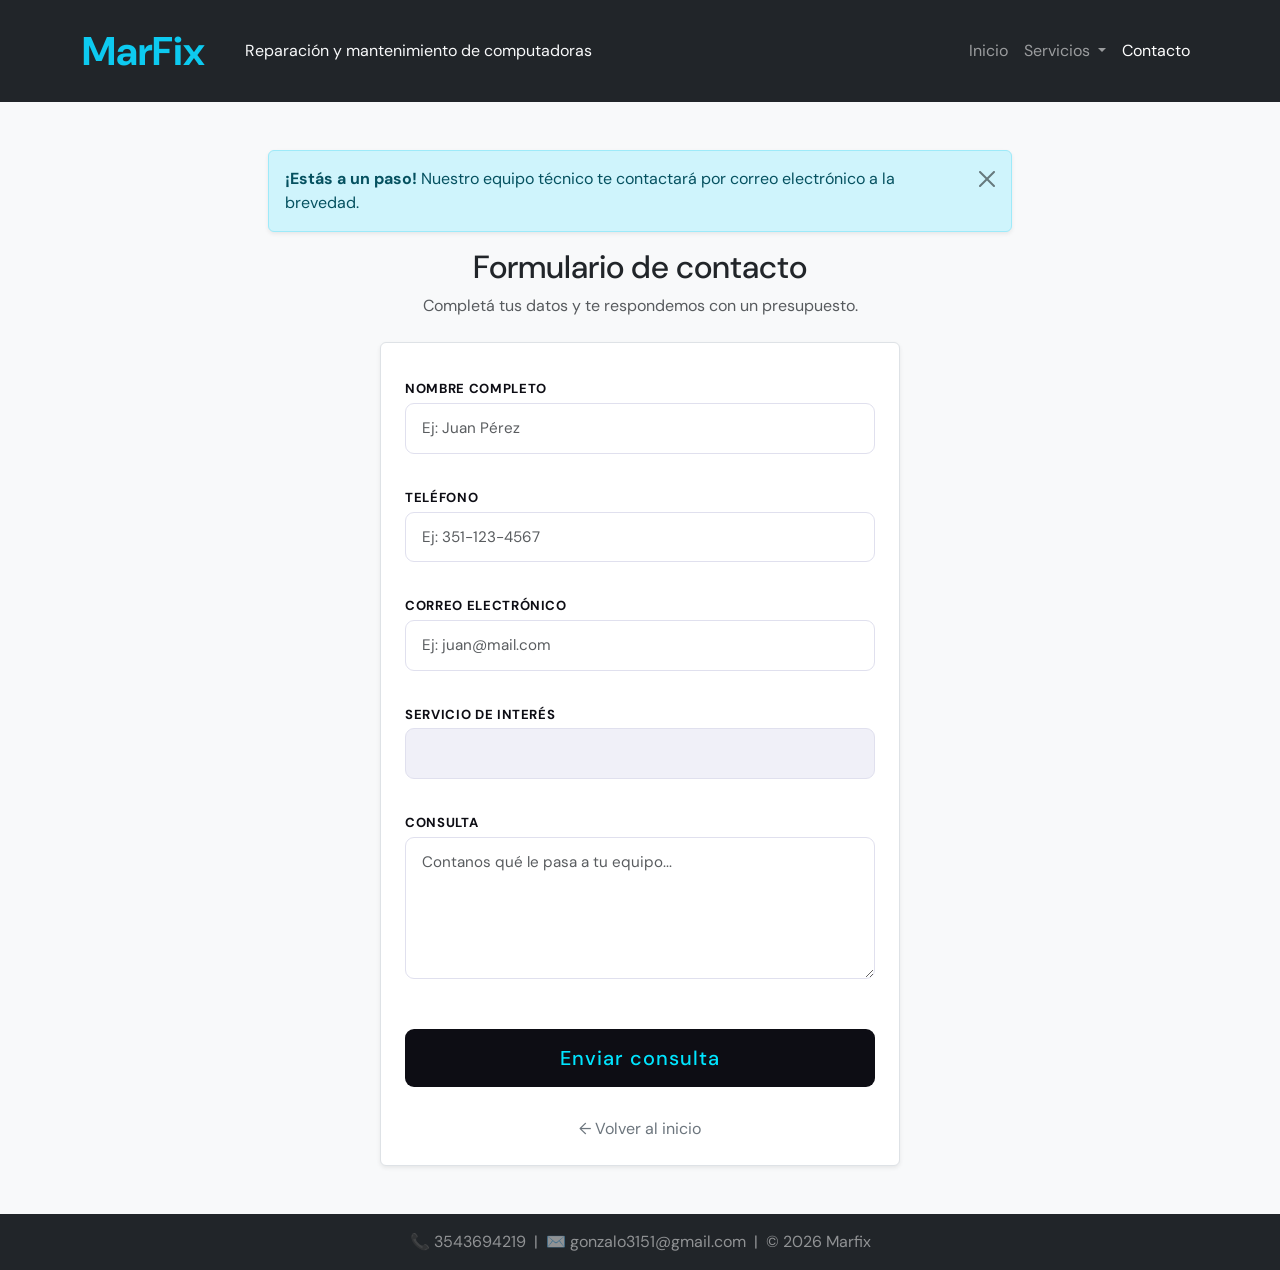
==== commit 72f98ced: "Refactor formulario.html for improved layout and form Updated the HTML structure and improved the la" ====
--- a/formulario.html
+++ b/formulario.html
@@ -1,78 +1,121 @@
 <!DOCTYPE html>
 <html lang="es">
 <head>
-    <title>Contacto — MarFix</title>
+    <title>Contacto - MarFix</title>
     <meta charset="utf-8">
     <meta name="viewport" content="width=device-width, initial-scale=1">
-    <!-- Bootstrap 5 -->
-    <link href="https://cdn.jsdelivr.net/npm/bootstrap@5.3.3/dist/css/bootstrap.min.css" rel="stylesheet">
-    <!-- Estilos propios -->
-    <link rel="stylesheet" href="primer.css">
-    <!-- Info2Sheets -->
-    <script src="https://api.info2sheets.com/info2sheets-form.js"></script>
+    
+    <!-- Bootstrap CSS -->
+    <link href="https://cdn.jsdelivr.net/npm/bootstrap@5.3.3/dist/css/bootstrap.min.css" rel="stylesheet" integrity="sha384-QWTKZyjpPEjISv5WaRU9OFeRpok6YctnYmDr5pNlyT2bRjXh0JMhjY6hW+ALEwIH" crossorigin="anonymous">
+    
+    <!-- CSS Propio -->
+    <link rel="stylesheet" type="text/css" href="primer.css">
 </head>
-<body>
+<body class="bg-light d-flex flex-column min-vh-100">
 
-<div id="contenedor">
+    <!-- Navbar con Dropdown -->
+    <nav class="navbar navbar-expand-lg navbar-dark bg-dark py-3">
+        <div class="container">
+            <a class="navbar-brand fs-1 fw-bold text-info" href="index.html">MarFix</a>
+            <button class="navbar-toggler" type="button" data-bs-toggle="collapse" data-bs-target="#menuNavegacion" aria-controls="menuNavegacion" aria-expanded="false" aria-label="Abrir menú">
+                <span class="navbar-toggler-icon"></span>
+            </button>
+            <div class="collapse navbar-collapse" id="menuNavegacion">
+                <span class="navbar-text text-light ms-lg-4 d-none d-lg-block">
+                    Reparación y mantenimiento de computadoras
+                </span>
+                <ul class="navbar-nav ms-auto">
+                    <li class="nav-item">
+                        <a class="nav-link" href="index.html">Inicio</a>
+                    </li>
+                    <li class="nav-item dropdown">
+                        <a class="nav-link dropdown-toggle" href="#" id="navbarDropdown" role="button" data-bs-toggle="dropdown" aria-expanded="false">
+                            Servicios
+                        </a>
+                        <ul class="dropdown-menu dropdown-menu-dark" aria-labelledby="navbarDropdown">
+                            <li><a class="dropdown-item" href="index.html">Diagnóstico</a></li>
+                            <li><a class="dropdown-item" href="index.html">Reparación</a></li>
+                            <li><hr class="dropdown-divider"></li>
+                            <li><a class="dropdown-item" href="index.html">Mantenimiento</a></li>
+                        </ul>
+                    </li>
+                    <li class="nav-item">
+                        <a class="nav-link active" href="formulario.html">Contacto</a>
+                    </li>
+                </ul>
+            </div>
+        </div>
+    </nav>
 
-    <!-- HEADER -->
-    <header id="cabecera">
-        <h1>Mar<span>Fix</span></h1>
-        <p>Reparación y mantenimiento de computadoras</p>
-    </header>
+    <!-- Contenedor del Formulario -->
+    <section class="container my-5 flex-grow-1">
+        
+        <div class="col-lg-8 mx-auto">
+            <div class="alert alert-info alert-dismissible fade show shadow-sm" role="alert">
+                <strong>¡Estás a un paso!</strong> Nuestro equipo técnico te contactará por correo electrónico a la brevedad.
+                <button type="button" class="btn-close" data-bs-dismiss="alert" aria-label="Cerrar"></button>
+            </div>
+        </div>
 
-    <!-- FORMULARIO -->
-    <section id="form_section">
-        <h2 id="titulo_form">Formulario de contacto</h2>
-        <p id="subtitulo_form">Completá tus datos y te respondemos a la brevedad.</p>
+        <div class="text-center mb-4">
+            <h2>Formulario de contacto</h2>
+            <p class="text-muted">Completá tus datos y te respondemos con un presupuesto.</p>
+        </div>
 
-        <form
-            action="https://api.info2sheets.com/v1?key=48ef4daf-02ae-4302-9ade-c45a4ba2f4a4"
-            method="POST"
-            id="formulario"
-            data-info2sheets-form-id="48ef4daf-02ae-4302-9ade-c45a4ba2f4a4"
-        >
-            <label for="nombre">Nombre completo</label>
-            <input class="form-control" type="text" id="nombre" name="nombre"
-                   placeholder="Ej: Juan Pérez" required>
+        <script src="https://api.info2sheets.com/info2sheets-form.js"></script>
 
-            <label for="telefono">Teléfono</label>
-            <input class="form-control" type="tel" id="telefono" name="telefono"
-                   placeholder="Ej: 351-123-4567" required>
+        <!-- Formulario -->
+        <form action="https://api.info2sheets.com/v1?key=48ef4daf-02ae-4302-9ade-c45a4ba2f4a4" method="POST" id="formulario" data-info2sheets-form-id="48ef4daf-02ae-4302-9ade-c45a4ba2f4a4" class="col-lg-8 mx-auto p-4 border rounded shadow-sm bg-white">
 
-            <label for="mail">Correo electrónico</label>
-            <input class="form-control" type="email" id="mail" name="email"
-                   placeholder="Ej: juan@mail.com" required>
+            <div class="mb-3">
+                <label for="nombre" class="form-label fw-bold">Nombre completo</label>
+                <input type="text" class="form-control" id="nombre" name="nombre" placeholder="Ej: Juan Pérez" required>
+            </div>
 
-            <label for="servicio">Servicio de interés</label>
-            <input class="form-control" type="text" id="servicio" name="servicio" readonly>
+            <div class="mb-3">
+                <label for="telefono" class="form-label fw-bold">Teléfono</label>
+                <input type="tel" class="form-control" id="telefono" name="telefono" placeholder="Ej: 351-123-4567" required>
+            </div>
 
-            <label for="consulta">Consulta</label>
-            <textarea class="form-control" id="consulta" name="consulta"
-                      placeholder="Contanos qué le pasa a tu equipo..." required></textarea>
+            <div class="mb-3">
+                <label for="mail" class="form-label fw-bold">Correo electrónico</label>
+                <input type="email" class="form-control" id="mail" name="email" placeholder="Ej: juan@mail.com" required>
+            </div>
 
-            <button type="submit" class="btn-submit">Enviar consulta</button>
+            <div class="mb-3">
+                <label for="servicio" class="form-label fw-bold">Servicio de interés</label>
+                <input type="text" class="form-control bg-light" id="servicio" name="servicio" readonly>
+            </div>
+
+            <div class="mb-4">
+                <label for="consulta" class="form-label fw-bold">Consulta</label>
+                <textarea class="form-control" id="consulta" name="consulta" rows="5" placeholder="Contanos qué le pasa a tu equipo..." required></textarea>
+            </div>
+
+            <button type="submit" class="btn btn-primary w-100 fs-5 mb-4">Enviar consulta</button>
+
+            <div class="text-center">
+                <a href="index.html" class="text-decoration-none text-secondary">← Volver al inicio</a>
+            </div>
+
         </form>
-
-        <a href="index.html" id="volver">← Volver al inicio</a>
     </section>
 
-    <!-- FOOTER -->
-    <footer id="pie">
-        <p>📞 3543694219 &nbsp;|&nbsp; ✉️ gonzalo3151@gmail.com &nbsp;|&nbsp; © 2026 MarFix</p>
+    <!-- Footer -->
+    <footer class="bg-dark text-white-50 text-center py-3 mt-auto">
+        <div class="container">
+            <p class="mb-0">📞 3543694219 &nbsp;|&nbsp; ✉️ gonzalo3151@gmail.com &nbsp;|&nbsp; © 2026 Marfix</p>
+        </div>
     </footer>
 
-</div>
+    <!-- Script de Parámetros -->
+    <script>
+        const params = new URLSearchParams(window.location.search);
+        const servicio = params.get('servicio');
+        if (servicio) {
+            document.getElementById('servicio').value = servicio;
+        }
+    </script>
 
-<!-- Bootstrap JS -->
-<script src="https://cdn.jsdelivr.net/npm/bootstrap@5.3.3/dist/js/bootstrap.bundle.min.js"></script>
-
-<script>
-    // Autocompleta el campo "servicio" desde la URL
-    const params = new URLSearchParams(window.location.search);
-    const servicio = params.get('servicio');
-    if (servicio) document.getElementById('servicio').value = servicio;
-</script>
-
-</body>
-</html>
+    <!-- Bootstrap JS -->
+<script src="https://cdnjs.cloudflare.com/ajax/libs/bootstrap/5.3.3/js/bootstrap.bundle.min.js"></script></html>
